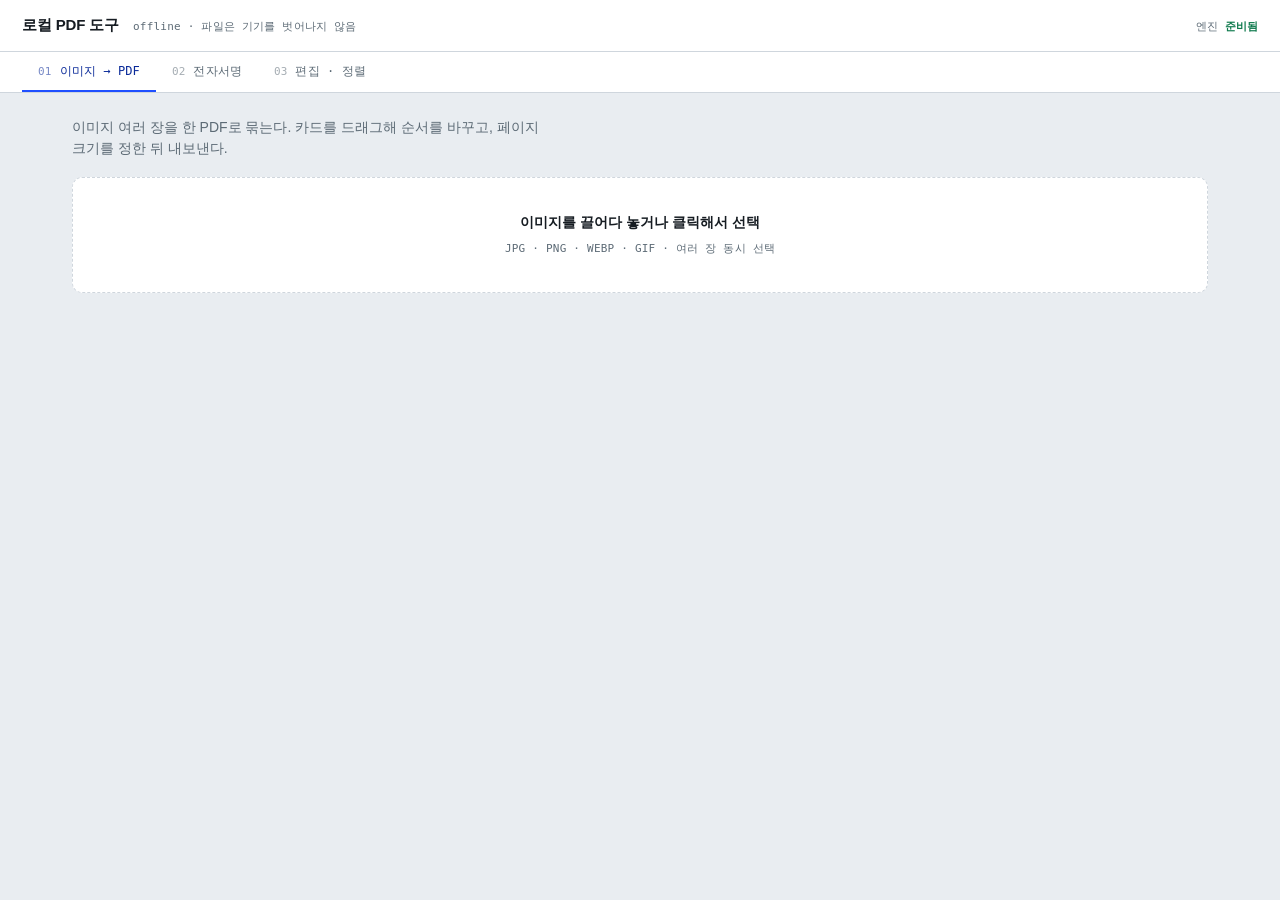
==== index.html @ 08cf75fc "Initial commit" ====
<!DOCTYPE html>
<html lang="ko">
<head>
<meta charset="UTF-8">
<meta name="viewport" content="width=device-width, initial-scale=1.0">
<title>Local PDF Toolkit — 업로드 없는 로컬 PDF 편집기</title>
<meta name="description" content="브라우저 안에서만 처리하는(zero-upload) PDF 도구 — 이미지→PDF, 전자서명(배경 자동 제거), 합치기·순서변경·회전·가리기. 파일이 서버로 전송되지 않습니다.">
<meta name="theme-color" content="#161c22">
<meta property="og:title" content="Local PDF Toolkit">
<meta property="og:description" content="업로드 없이 브라우저에서 처리하는 PDF 편집기. 병합·정렬·전자서명·회전·가리기.">
<meta property="og:type" content="website">
<link rel="icon" href="./favicon.svg" type="image/svg+xml">
<link rel="stylesheet" href="./styles.css">
</head>
<body>

<header>
  <h1>로컬 PDF 도구</h1>
  <span class="sub">offline · 파일은 기기를 벗어나지 않음</span>
  <span class="net" id="net">엔진 로딩…</span>
</header>

<nav role="tablist">
  <button role="tab" aria-selected="true" data-tab="t-img"><span class="n">01</span>이미지 → PDF</button>
  <button role="tab" aria-selected="false" data-tab="t-sign"><span class="n">02</span>전자서명</button>
  <button role="tab" aria-selected="false" data-tab="t-big"><span class="n">03</span>편집 · 정렬</button>
</nav>

<main>
  <!-- ===================== TAB 1: IMAGES -> PDF ===================== -->
  <section class="panel" id="t-img" data-active>
    <p class="lead">이미지 여러 장을 한 PDF로 묶는다. 카드를 드래그해 순서를 바꾸고, 페이지 크기를 정한 뒤 내보낸다.</p>
    <div class="drop" id="img-drop">
      <strong>이미지를 끌어다 놓거나 클릭해서 선택</strong>
      <span class="hint">JPG · PNG · WEBP · GIF · 여러 장 동시 선택</span>
      <input type="file" id="img-input" accept="image/*" multiple class="hidden">
    </div>

    <div class="controls hidden" id="img-controls">
      <div class="field">
        <label>페이지 크기</label>
        <select id="img-size">
          <option value="fit">이미지 비율 그대로</option>
          <option value="a4p">A4 세로</option>
          <option value="a4l">A4 가로</option>
          <option value="letterp">Letter 세로</option>
        </select>
      </div>
      <div class="field" id="img-margin-field">
        <label>여백(pt)</label>
        <input type="number" id="img-margin" value="0" min="0" max="200" step="2">
      </div>
      <div class="spacer"></div>
      <span class="count" id="img-count">0장</span>
      <button class="btn ghost" id="img-clear">모두 지우기</button>
      <button class="btn primary" id="img-build" disabled>PDF 만들기</button>
    </div>

    <div class="grid" id="img-grid"></div>
  </section>

  <!-- ===================== TAB 2: SIGNATURE ===================== -->
  <section class="panel" id="t-sign">
    <p class="lead">PDF 위에 서명(또는 도장) 이미지를 얹는다. 서명을 고르고 페이지를 클릭하면 찍힌다. 드래그로 위치, 모서리 점으로 크기 조절.</p>
    <div class="drop" id="sign-drop">
      <strong>서명할 PDF를 끌어다 놓거나 클릭해서 선택</strong>
      <span class="hint">PDF 1개</span>
      <input type="file" id="sign-pdf-input" accept="application/pdf" class="hidden">
    </div>

    <div class="controls hidden" id="sign-controls">
      <div class="spacer"></div>
      <span class="count" id="sign-stat"></span>
      <button class="btn ghost" id="sign-reset">다시 불러오기</button>
      <button class="btn primary" id="sign-build" disabled>서명 적용해 내보내기</button>
    </div>

    <div class="sign-wrap hidden" id="sign-wrap">
      <aside class="rail">
        <h3>서명 이미지</h3>
        <div class="sig-list" id="sig-list"></div>
        <button class="btn" id="sig-add" style="width:100%">＋ 서명 추가 (PNG/JPG)</button>
        <input type="file" id="sig-input" accept="image/png,image/jpeg" multiple class="hidden">
        <div id="sig-opts" class="hidden">
          <span class="ttl">선택한 서명 처리</span>
          <label class="ko-toggle"><input type="checkbox" id="sig-knockout"> 흰 배경 투명 처리</label>
          <div class="ko-row" id="sig-thresh-row"><span>민감도</span>
            <input type="range" id="sig-thresh" min="8" max="120" value="45"></div>
          <div class="ko-prev"><span>결과</span><img id="sig-ko-img" alt=""></div>
        </div>
        <p class="tip" style="margin-top:12px">흰 배경 스캔/사진도 OK — 위 "흰 배경 투명 처리"가 배경을 자동으로 날린다.<br>① 서명 선택 → ② 페이지 클릭 → ③ 드래그·리사이즈.</p>
      </aside>
      <div class="pages" id="sign-pages"></div>
    </div>
  </section>

  <!-- ===================== TAB 4: LARGE-FILE EDIT (no thumbnails) ===================== -->
  <section class="panel" id="t-big">
    <p class="lead">큰 PDF(수백 페이지)를 가볍게 편집한다. 썸네일을 안 그려 메모리를 거의 안 쓴다 — 페이지는 목록으로만 보이고, 줄을 클릭하면 그 한 장만 오른쪽에 렌더된다. 여러 PDF를 떨어뜨리면 이어붙고, 드래그로 순서 변경·삭제 가능.</p>
    <div class="drop" id="big-drop">
      <strong>PDF를 끌어다 놓거나 클릭해서 선택</strong>
      <span class="hint">여러 개 가능 · 추가로 더 떨어뜨리면 이어붙음</span>
      <input type="file" id="big-input" accept="application/pdf" multiple class="hidden">
    </div>

    <div class="sources hidden" id="big-sources"></div>

    <div class="controls hidden" id="big-controls">
      <div class="spacer"></div>
      <span class="count" id="big-count"></span>
      <button class="btn ghost" id="big-restore">원래 순서로</button>
      <button class="btn primary" id="big-build" disabled>PDF 내보내기</button>
    </div>

    <div class="ord-wrap hidden" id="big-wrap">
      <div class="plist" id="big-list"></div>
      <aside class="ord-preview">
        <div class="ph"><h3>미리보기 · 편집</h3><button class="flip" id="big-flip">↔ 위치</button></div>
        <div class="ptools hidden" id="big-tools">
          <button id="big-rot-l" title="왼쪽 90°">⟲ 90°</button>
          <button id="big-rot-r" title="오른쪽 90°">⟳ 90°</button>
          <button id="big-erase" title="드래그해 흰색으로 가리기">지우개</button>
          <button id="big-undo" title="가리기 한 단계 취소">되돌리기</button>
          <button id="big-clear-edit" title="이 페이지 편집 초기화">초기화</button>
        </div>
        <div id="big-prev-cap"></div>
        <div class="prev-canvas-box">
          <div class="prev-stage" id="big-stage">
            <canvas id="big-prev-canvas" class="hidden"></canvas>
            <div class="rubber hidden" id="big-rubber"></div>
          </div>
          <div class="prev-empty" id="big-prev-empty">줄을 클릭하면<br>여기에 크게 표시됩니다</div>
        </div>
      </aside>
    </div>
  </section>
</main>

<div id="toast"></div>

<!-- bootstrap: 라이브러리 로컬(./lib) 우선, 실패 시 CDN 폴백 -> app.js 로드 -->
<script>
(function(){
  var LIBS=[
    {local:'./lib/pdf-lib.min.js', cdn:'https://cdnjs.cloudflare.com/ajax/libs/pdf-lib/1.17.1/pdf-lib.min.js'},
    {local:'./lib/pdf.min.js',     cdn:'https://cdnjs.cloudflare.com/ajax/libs/pdf.js/3.11.174/pdf.min.js'}
  ];
  function loadOne(lib){
    return new Promise(function(res){
      var s=document.createElement('script'); s.src=lib.local;
      s.onload=function(){ lib.fromLocal=true; res(); };
      s.onerror=function(){
        var c=document.createElement('script'); c.src=lib.cdn;
        c.onload=function(){ lib.fromLocal=false; res(); };
        c.onerror=function(){ res(); };
        document.head.appendChild(c);
      };
      document.head.appendChild(s);
    });
  }
  (async function(){
    for (var i=0;i<LIBS.length;i++) await loadOne(LIBS[i]);
    if (window.pdfjsLib){
      pdfjsLib.GlobalWorkerOptions.workerSrc = LIBS[1].fromLocal
        ? './lib/pdf.worker.min.js'
        : 'https://cdnjs.cloudflare.com/ajax/libs/pdf.js/3.11.174/pdf.worker.min.js';
    }
    var app=document.createElement('script'); app.src='./app.js'; document.head.appendChild(app);
  })();
})();
</script>
</body>
</html>
---- styles.css ----
:root{
    --bg:#e9edf1; --panel:#ffffff; --ink:#161c22; --muted:#5d6b76;
    --line:#cfd6dd; --line2:#e3e8ed; --accent:#1f4fff; --accent-ink:#0a2a99;
    --warn:#c2410c; --danger:#d6321f; --ok:#0f7a4d; --field:#f4f6f8;
    --mono:'SFMono-Regular',ui-monospace,'JetBrains Mono','Menlo',monospace;
    --sans:-apple-system,'Pretendard','Apple SD Gothic Neo','Segoe UI','Malgun Gothic',sans-serif;
  }
  *{box-sizing:border-box}
  html,body{margin:0;height:100%}
  body{background:var(--bg);color:var(--ink);font-family:var(--sans);font-size:14px;line-height:1.5;
    -webkit-font-smoothing:antialiased}
  /* header */
  header{display:flex;align-items:baseline;gap:14px;padding:14px 22px;border-bottom:1px solid var(--line);
    background:var(--panel);position:sticky;top:0;z-index:30}
  header h1{margin:0;font-size:15px;font-weight:700;letter-spacing:-.01em}
  header .sub{font-family:var(--mono);font-size:11px;color:var(--muted);letter-spacing:.02em}
  header .net{margin-left:auto;font-family:var(--mono);font-size:11px;color:var(--muted)}
  header .net b{color:var(--ok)}
  /* tabs */
  nav{display:flex;gap:0;padding:0 22px;background:var(--panel);border-bottom:1px solid var(--line);
    position:sticky;top:50px;z-index:29}
  nav button{appearance:none;border:0;background:none;font-family:var(--mono);font-size:12px;
    color:var(--muted);padding:11px 16px 10px;cursor:pointer;border-bottom:2px solid transparent;
    display:flex;align-items:center;gap:8px;letter-spacing:.01em}
  nav button .n{font-size:11px;opacity:.55}
  nav button:hover{color:var(--ink)}
  nav button[aria-selected="true"]{color:var(--accent-ink);border-bottom-color:var(--accent)}
  main{max-width:1180px;margin:0 auto;padding:24px 22px 80px}
  .panel{display:none}
  .panel[data-active]{display:block}
  .lead{color:var(--muted);margin:0 0 18px;max-width:62ch}
  /* drop zone */
  .drop{border:1.5px dashed var(--line);border-radius:10px;background:var(--panel);
    padding:34px 24px;text-align:center;cursor:pointer;transition:.12s;color:var(--muted)}
  .drop:hover,.drop.over{border-color:var(--accent);background:#f3f6ff;color:var(--ink)}
  .drop strong{display:block;color:var(--ink);font-size:14px;margin-bottom:4px}
  .drop .hint{font-family:var(--mono);font-size:11px;letter-spacing:.02em}
  /* controls row */
  .controls{display:flex;flex-wrap:wrap;gap:10px 18px;align-items:center;margin:18px 0;
    padding:14px 16px;background:var(--panel);border:1px solid var(--line);border-radius:10px}
  .field{display:flex;flex-direction:column;gap:5px}
  .field label{font-family:var(--mono);font-size:10.5px;color:var(--muted);letter-spacing:.04em;text-transform:uppercase}
  .field select,.field input[type=number]{font-family:var(--sans);font-size:13px;padding:7px 9px;
    border:1px solid var(--line);border-radius:7px;background:var(--field);color:var(--ink);min-width:120px}
  .spacer{flex:1}
  /* buttons */
  button.btn{appearance:none;font-family:var(--sans);font-size:13px;font-weight:600;cursor:pointer;
    border-radius:8px;padding:9px 16px;border:1px solid var(--line);background:var(--panel);color:var(--ink);transition:.12s}
  button.btn:hover{border-color:var(--muted)}
  button.btn.primary{background:var(--accent);border-color:var(--accent);color:#fff}
  button.btn.primary:hover{background:var(--accent-ink);border-color:var(--accent-ink)}
  button.btn.primary:disabled{background:var(--line);border-color:var(--line);color:#fff;cursor:not-allowed}
  button.btn.ghost{background:none;border-color:transparent;color:var(--muted)}
  button.btn.ghost:hover{color:var(--danger);border-color:transparent}
  /* thumbnail grid (img->pdf & reorder) */
  .grid{display:grid;grid-template-columns:repeat(auto-fill,minmax(132px,1fr));gap:14px;margin-top:6px}
  .card{position:relative;background:var(--panel);border:1px solid var(--line);border-radius:9px;
    padding:8px;cursor:grab;user-select:none}
  .card.dragging{opacity:.4}
  .card.over{outline:2px solid var(--accent);outline-offset:1px}
  .card .idx{position:absolute;top:6px;left:6px;font-family:var(--mono);font-size:10px;font-weight:700;
    background:var(--ink);color:#fff;border-radius:4px;padding:1px 5px;z-index:2}
  .card .thumb{width:100%;aspect-ratio:3/4;object-fit:contain;background:var(--line2);border-radius:5px;display:block}
  .card canvas.thumb{aspect-ratio:auto}
  .card .name{font-family:var(--mono);font-size:10px;color:var(--muted);margin-top:6px;
    white-space:nowrap;overflow:hidden;text-overflow:ellipsis}
  .card .row{display:flex;gap:4px;margin-top:6px}
  .card .row button{flex:1;font-family:var(--mono);font-size:11px;padding:4px 0;border:1px solid var(--line);
    background:var(--field);border-radius:5px;cursor:pointer;color:var(--ink)}
  .card .row button:hover{border-color:var(--muted)}
  .card .row button.del:hover{color:var(--danger);border-color:var(--danger)}
  .card.removed{opacity:.32}
  .card.removed .thumb{filter:grayscale(1)}
  /* signature tool layout */
  .sign-wrap{display:grid;grid-template-columns:230px 1fr;gap:18px;align-items:start}
  .rail{position:sticky;top:108px;background:var(--panel);border:1px solid var(--line);border-radius:10px;padding:14px}
  .rail h3{font-family:var(--mono);font-size:11px;letter-spacing:.04em;text-transform:uppercase;
    color:var(--muted);margin:0 0 10px}
  .sig-list{display:flex;flex-direction:column;gap:8px;margin-bottom:12px}
  .sig-item{display:flex;align-items:center;gap:8px;border:1px solid var(--line);border-radius:8px;
    padding:6px;cursor:pointer;background:var(--field)}
  .sig-item.active{border-color:var(--accent);background:#f3f6ff;box-shadow:0 0 0 1px var(--accent) inset}
  .sig-item img{width:42px;height:42px;object-fit:contain;background:#fff;border-radius:5px;
    background-image:linear-gradient(45deg,#e7ebef 25%,transparent 25%,transparent 75%,#e7ebef 75%),
      linear-gradient(45deg,#e7ebef 25%,#fff 25%,#fff 75%,#e7ebef 75%);
    background-size:10px 10px;background-position:0 0,5px 5px}
  .sig-item .nm{font-family:var(--mono);font-size:10px;color:var(--muted);overflow:hidden;
    text-overflow:ellipsis;white-space:nowrap;flex:1}
  .rail .tip{font-size:12px;color:var(--muted);line-height:1.45}
  #sig-opts{border-top:1px solid var(--line2);margin-top:12px;padding-top:12px;
    display:flex;flex-direction:column;gap:10px}
  #sig-opts .ttl{font-family:var(--mono);font-size:10px;letter-spacing:.04em;text-transform:uppercase;color:var(--muted)}
  .ko-toggle{display:flex;align-items:center;gap:7px;font-size:12.5px;cursor:pointer}
  .ko-toggle input{width:15px;height:15px}
  .ko-row{display:flex;align-items:center;gap:9px;font-family:var(--mono);font-size:10px;color:var(--muted)}
  .ko-row input[type=range]{flex:1;accent-color:var(--accent)}
  .ko-prev{display:flex;align-items:center;gap:9px;font-family:var(--mono);font-size:10px;color:var(--muted)}
  .ko-prev img{width:58px;height:58px;object-fit:contain;border-radius:6px;border:1px solid var(--line);
    background-image:linear-gradient(45deg,#e7ebef 25%,transparent 25%,transparent 75%,#e7ebef 75%),
      linear-gradient(45deg,#e7ebef 25%,#fff 25%,#fff 75%,#e7ebef 75%);
    background-size:10px 10px;background-position:0 0,5px 5px}
  .pages{display:flex;flex-direction:column;gap:18px;align-items:center}
  .pagebox{position:relative;box-shadow:0 1px 4px rgba(20,30,40,.12);background:#fff;line-height:0}
  .pagebox canvas{display:block;max-width:100%}
  .pageno{position:absolute;top:-9px;left:8px;font-family:var(--mono);font-size:10px;color:#fff;
    background:var(--ink);padding:1px 6px;border-radius:4px;line-height:1.4}
  .rot-flag{position:absolute;top:-9px;right:8px;font-family:var(--mono);font-size:10px;color:#fff;
    background:var(--warn);padding:1px 6px;border-radius:4px;line-height:1.4}
  .stamp{position:absolute;cursor:move;touch-action:none;outline:1.5px dashed var(--accent);background-size:contain;
    background-repeat:no-repeat;background-position:center}
  .stamp .h{position:absolute;width:13px;height:13px;right:-7px;bottom:-7px;background:var(--accent);
    border:2px solid #fff;border-radius:50%;cursor:nwse-resize;touch-action:none}
  .stamp .x{position:absolute;top:-9px;right:-9px;width:18px;height:18px;background:var(--danger);color:#fff;
    border-radius:50%;font-size:12px;line-height:16px;text-align:center;cursor:pointer;border:2px solid #fff}
  /* status / toast */
  #toast{position:fixed;bottom:22px;left:50%;transform:translateX(-50%) translateY(20px);opacity:0;
    background:var(--ink);color:#fff;font-family:var(--mono);font-size:12px;padding:10px 18px;border-radius:8px;
    transition:.2s;pointer-events:none;z-index:50;max-width:90vw}
  #toast.show{opacity:1;transform:translateX(-50%) translateY(0)}
  .empty{font-family:var(--mono);font-size:12px;color:var(--muted);padding:30px 0;text-align:center}
  .count{font-family:var(--mono);font-size:11px;color:var(--muted);margin-left:8px}
  .hidden{display:none!important}
  /* merge + preview (tab 3) */
  .sources{display:flex;flex-wrap:wrap;gap:8px;margin:14px 0 4px}
  .src-chip{display:flex;align-items:center;gap:7px;background:var(--panel);border:1px solid var(--line);
    border-radius:8px;padding:5px 8px 5px 7px;font-family:var(--mono);font-size:11px}
  .src-chip .dot{width:9px;height:9px;border-radius:50%;flex:none}
  .src-chip .nm{max-width:180px;overflow:hidden;text-overflow:ellipsis;white-space:nowrap}
  .src-chip .rm{cursor:pointer;color:var(--muted);border:0;background:none;font-size:13px;padding:0 2px}
  .src-chip .rm:hover{color:var(--danger)}
  .ord-wrap{display:grid;grid-template-columns:1fr 400px;gap:18px;align-items:start;margin-top:6px}
  .ord-wrap.left{grid-template-columns:400px 1fr}
  .ord-wrap.left .ord-preview{order:-1}
  .ord-preview{position:sticky;top:108px;background:var(--panel);border:1px solid var(--line);
    border-radius:10px;padding:14px;min-height:320px}
  .ord-preview .ph{display:flex;align-items:center;margin-bottom:10px}
  .ord-preview h3{font-family:var(--mono);font-size:11px;letter-spacing:.04em;text-transform:uppercase;
    color:var(--muted);margin:0}
  .ord-preview .flip{margin-left:auto;font-family:var(--mono);font-size:11px;cursor:pointer;
    border:1px solid var(--line);background:var(--field);border-radius:6px;padding:3px 9px;color:var(--ink)}
  .ord-preview .flip:hover{border-color:var(--muted)}
  #ord-prev-cap{font-family:var(--mono);font-size:11px;color:var(--muted);margin-bottom:8px;min-height:15px}
  .prev-canvas-box{display:flex;justify-content:center;background:var(--line2);border-radius:8px;padding:10px;min-height:200px}
  #ord-prev-canvas{max-width:100%;box-shadow:0 1px 4px rgba(20,30,40,.15);background:#fff}
  .prev-empty{display:flex;align-items:center;justify-content:center;color:var(--muted);
    font-family:var(--mono);font-size:11px;text-align:center;line-height:1.6}
  .card .srcchip{position:absolute;top:6px;right:6px;font-family:var(--mono);font-size:9px;color:#fff;
    border-radius:4px;padding:1px 5px;max-width:62%;overflow:hidden;text-overflow:ellipsis;
    white-space:nowrap;z-index:2}
  .card.sel{outline:2px solid var(--accent);outline-offset:1px}
  /* large-file page list (tab 4) */
  .plist{max-height:74vh;overflow-y:auto;border:1px solid var(--line);border-radius:10px;background:var(--panel)}
  .prow{display:flex;align-items:center;gap:10px;padding:7px 11px;border-bottom:1px solid var(--line2);
    cursor:pointer;user-select:none;font-family:var(--mono);font-size:12px}
  .prow:last-child{border-bottom:0}
  .prow:hover{background:var(--field)}
  .prow.sel{background:#eef2ff;box-shadow:inset 3px 0 0 var(--accent)}
  .prow.dragging{opacity:.4}
  .prow.over{box-shadow:inset 0 2px 0 var(--accent)}
  .prow.removed{opacity:.42}
  .prow.removed .pidx,.prow.removed .porig{text-decoration:line-through}
  .prow .gh{cursor:grab;color:var(--muted);font-size:13px;letter-spacing:-2px}
  .prow .pidx{min-width:36px;font-weight:700}
  .prow .pdot{width:9px;height:9px;border-radius:50%;flex:none}
  .prow .psrc{color:var(--muted);max-width:150px;overflow:hidden;text-overflow:ellipsis;white-space:nowrap}
  .prow .porig{color:var(--muted);margin-left:auto}
  .prow .pdel{font-family:var(--mono);font-size:11px;border:1px solid var(--line);background:var(--panel);
    border-radius:5px;padding:3px 9px;cursor:pointer;color:var(--ink)}
  .prow .pdel:hover{border-color:var(--danger);color:var(--danger)}
  /* preview editor toolbar + erase */
  .ptools{display:flex;gap:6px;margin-bottom:10px;flex-wrap:wrap}
  .ptools button{font-family:var(--mono);font-size:11px;border:1px solid var(--line);background:var(--field);
    border-radius:6px;padding:5px 9px;cursor:pointer;color:var(--ink)}
  .ptools button:hover{border-color:var(--muted)}
  .ptools button.on{background:var(--accent);border-color:var(--accent);color:#fff}
  .prev-stage{position:relative;line-height:0;display:inline-block;max-width:100%}
  .prev-stage.erasing{cursor:crosshair}
  .rubber{position:absolute;border:1px solid var(--accent);background:rgba(255,255,255,.55);
    pointer-events:none;z-index:3}
  @media(max-width:820px){ .ord-wrap,.ord-wrap.left{grid-template-columns:1fr} }
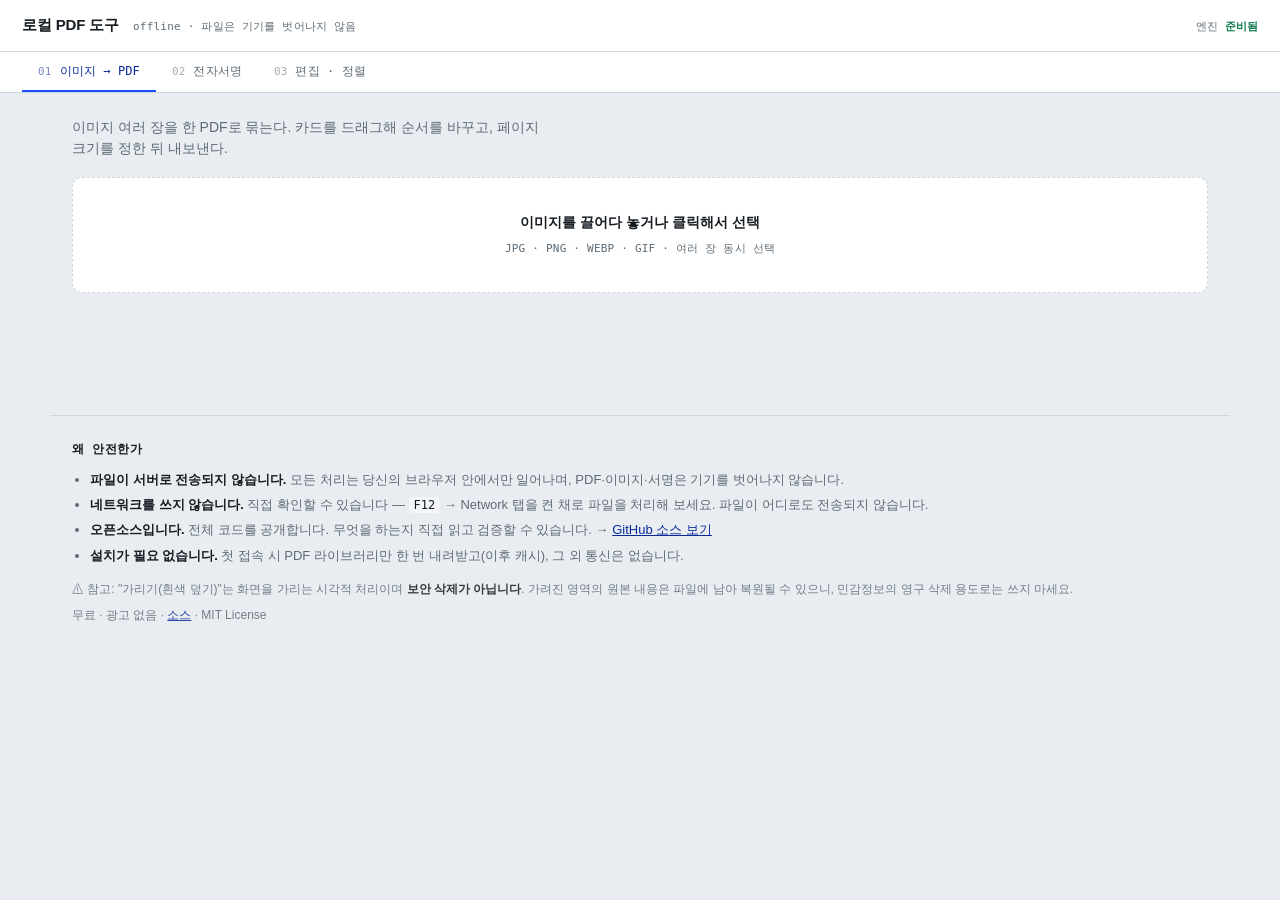
==== commit 9f99a553: "update: SEO meta, trust section, usage guide" ====
--- a/index.html
+++ b/index.html
@@ -3,12 +3,19 @@
 <head>
 <meta charset="UTF-8">
 <meta name="viewport" content="width=device-width, initial-scale=1.0">
-<title>Local PDF Toolkit — 업로드 없는 로컬 PDF 편집기</title>
-<meta name="description" content="브라우저 안에서만 처리하는(zero-upload) PDF 도구 — 이미지→PDF, 전자서명(배경 자동 제거), 합치기·순서변경·회전·가리기. 파일이 서버로 전송되지 않습니다.">
+<title>PDF 합치기·전자서명·페이지 순서변경 — 업로드 없는 무료 PDF 도구 | Local PDF Toolkit</title>
+<meta name="description" content="업로드 없이 브라우저에서 바로 쓰는 무료 PDF 도구. PDF 합치기(병합), 전자서명(서명 이미지 배경 자동 제거), 페이지 순서 변경·회전·삭제, 이미지 PDF 변환. 파일이 서버로 전송되지 않아 인증서·계약서 같은 민감 문서도 안전. 설치 불필요.">
+<meta name="keywords" content="PDF 합치기, PDF 병합, PDF 전자서명, PDF 서명, PDF 페이지 순서 변경, PDF 회전, 이미지 PDF 변환, 무료 PDF 편집, 업로드 없는 PDF, 설치 없는 PDF, 로컬 PDF, merge pdf, pdf sign">
 <meta name="theme-color" content="#161c22">
-<meta property="og:title" content="Local PDF Toolkit">
-<meta property="og:description" content="업로드 없이 브라우저에서 처리하는 PDF 편집기. 병합·정렬·전자서명·회전·가리기.">
+<link rel="canonical" href="https://logic13utcher.github.io/local-pdf-toolkit/">
+<meta property="og:title" content="업로드 없는 무료 PDF 도구 — 합치기·전자서명·순서변경">
+<meta property="og:description" content="파일을 서버로 보내지 않고 브라우저에서 처리하는 PDF 도구. 인증서·계약서 같은 민감 문서도 안전하게.">
 <meta property="og:type" content="website">
+<meta property="og:url" content="https://logic13utcher.github.io/local-pdf-toolkit/">
+<meta property="og:image" content="https://logic13utcher.github.io/local-pdf-toolkit/favicon.svg">
+<meta name="twitter:card" content="summary">
+<meta name="twitter:title" content="업로드 없는 무료 PDF 도구">
+<meta name="twitter:description" content="브라우저 안에서만 처리 — 파일이 서버로 가지 않는 PDF 합치기·전자서명·순서변경.">
 <link rel="icon" href="./favicon.svg" type="image/svg+xml">
 <link rel="stylesheet" href="./styles.css">
 </head>
@@ -138,6 +145,18 @@
 
 <div id="toast"></div>
 
+<footer class="site">
+  <h2>왜 안전한가</h2>
+  <ul>
+    <li><strong>파일이 서버로 전송되지 않습니다.</strong> 모든 처리는 당신의 브라우저 안에서만 일어나며, PDF·이미지·서명은 기기를 벗어나지 않습니다.</li>
+    <li><strong>네트워크를 쓰지 않습니다.</strong> 직접 확인할 수 있습니다 — <code>F12</code> → Network 탭을 켠 채로 파일을 처리해 보세요. 파일이 어디로도 전송되지 않습니다.</li>
+    <li><strong>오픈소스입니다.</strong> 전체 코드를 공개합니다. 무엇을 하는지 직접 읽고 검증할 수 있습니다. → <a href="https://github.com/logic13utcher/local-pdf-toolkit" rel="noopener" target="_blank">GitHub 소스 보기</a></li>
+    <li><strong>설치가 필요 없습니다.</strong> 첫 접속 시 PDF 라이브러리만 한 번 내려받고(이후 캐시), 그 외 통신은 없습니다.</li>
+  </ul>
+  <p class="small">⚠ 참고: "가리기(흰색 덮기)"는 화면을 가리는 시각적 처리이며 <strong>보안 삭제가 아닙니다</strong>. 가려진 영역의 원본 내용은 파일에 남아 복원될 수 있으니, 민감정보의 영구 삭제 용도로는 쓰지 마세요.</p>
+  <p class="small">무료 · 광고 없음 · <a href="https://github.com/logic13utcher/local-pdf-toolkit" rel="noopener" target="_blank">소스</a> · MIT License</p>
+</footer>
+
 <!-- bootstrap: 라이브러리 로컬(./lib) 우선, 실패 시 CDN 폴백 -> app.js 로드 -->
 <script>
 (function(){
--- a/styles.css
+++ b/styles.css
@@ -178,3 +178,16 @@
   .rubber{position:absolute;border:1px solid var(--accent);background:rgba(255,255,255,.55);
     pointer-events:none;z-index:3}
   @media(max-width:820px){ .ord-wrap,.ord-wrap.left{grid-template-columns:1fr} }
+
+/* trust footer */
+footer.site{max-width:1180px;margin:36px auto 0;padding:24px 22px 64px;border-top:1px solid var(--line);
+  color:var(--muted);font-size:13px;line-height:1.55}
+footer.site h2{font-family:var(--mono);font-size:12px;letter-spacing:.04em;text-transform:uppercase;
+  color:var(--ink);margin:0 0 12px}
+footer.site ul{margin:0 0 14px;padding-left:18px}
+footer.site li{margin:5px 0}
+footer.site strong{color:var(--ink)}
+footer.site a{color:var(--accent-ink)}
+footer.site .small{font-size:12px;opacity:.85;margin:8px 0 0}
+footer.site code{font-family:var(--mono);font-size:12px;background:var(--field);
+  padding:1px 5px;border-radius:4px;color:var(--ink)}
